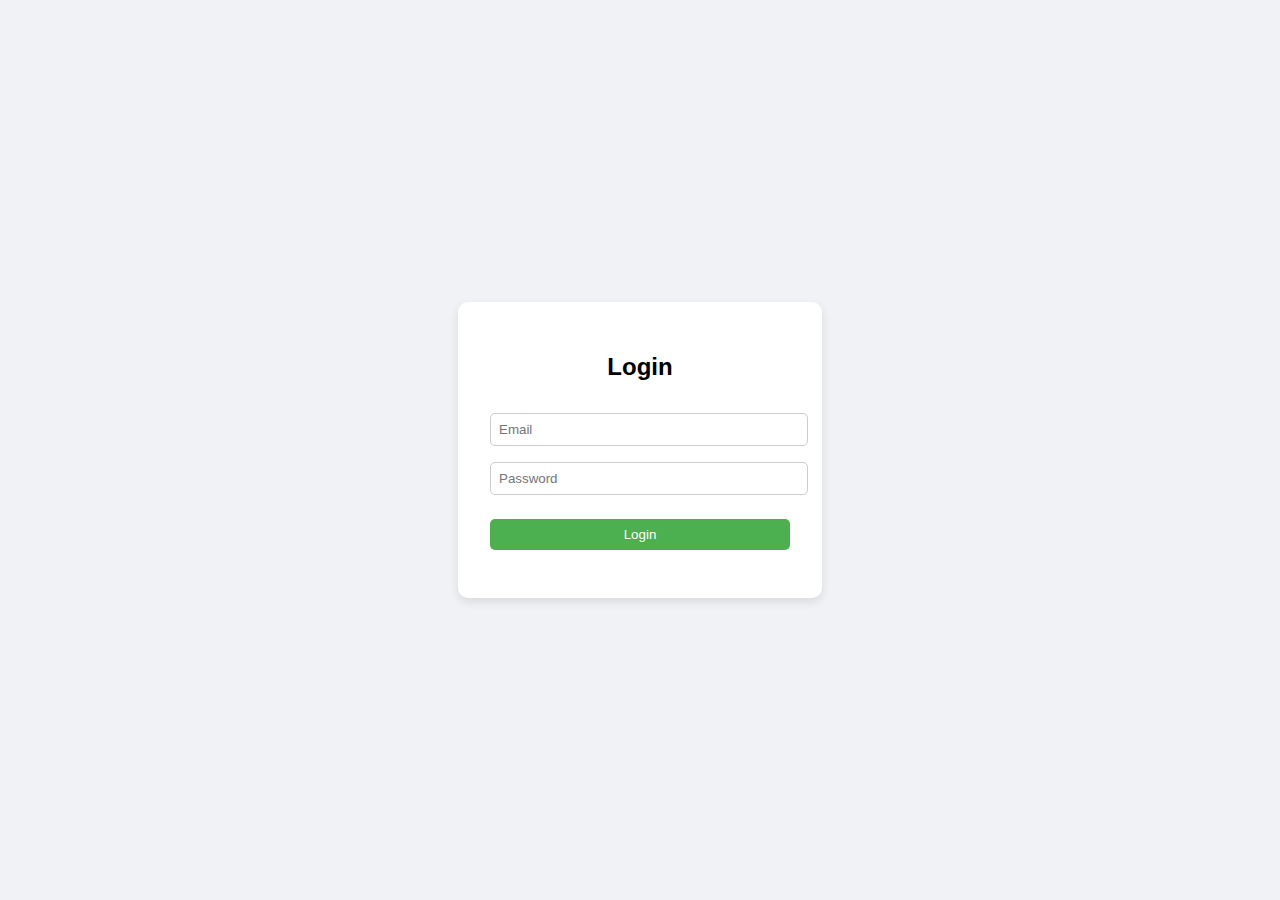
==== LoginPage.html @ eab61971 "Add files via upload" ====
<!DOCTYPE html>
<html lang="en">
  <head>
    <meta charset="UTF-8" />
    <meta name="viewport" content="width=device-width, initial-scale=1.0" />
    <title>Simple Login Page</title>
    <style>
      body {
        display: flex;
        justify-content: center;
        align-items: center;
        height: 100vh;
        margin: 0;
        background-color: #f0f2f5;
        font-family: Arial, sans-serif;
      }
      .login-container {
        background-color: white;
        padding: 2rem;
        border-radius: 10px;
        box-shadow: 0 4px 10px rgba(0, 0, 0, 0.1);
        width: 300px;
        text-align: center;
      }
      .login-container h2 {
        margin-bottom: 1.5rem;
      }
      .login-container input {
        width: 100%;
        padding: 0.5rem;
        margin: 0.5rem 0;
        border: 1px solid #ccc;
        border-radius: 5px;
      }
      .login-container button {
        width: 100%;
        padding: 0.5rem;
        margin-top: 1rem;
        background-color: #4caf50;
        color: white;
        border: none;
        border-radius: 5px;
        cursor: pointer;
      }
      .login-container button:hover {
        background-color: #45a049;
      }
      .message {
        margin-top: 1rem;
        color: red;
      }
    </style>
  </head>
  <body>
    <div class="login-container">
      <h2>Login</h2>
      <form id="loginForm">
        <input type="email" id="email" placeholder="Email" required />
        <input type="password" id="password" placeholder="Password" required />
        <button type="submit">Login</button>
      </form>
      <div class="message" id="message"></div>
    </div>

    <script>
      const defaultEmail = "user@gmail.com";
      const defaultPassword = "password123";

      const form = document.getElementById("loginForm");
      const message = document.getElementById("message");

      form.addEventListener("submit", function (event) {
        event.preventDefault(); // Prevent default form submission

        const enteredEmail = document.getElementById("email").value;
        const enteredPassword = document.getElementById("password").value;

        if (
          enteredEmail === defaultEmail &&
          enteredPassword === defaultPassword
        ) {
          message.style.color = "green";
          message.textContent = "Login Successful! Redirecting...";
          // Redirect after 1 second
          setTimeout(() => {
            window.location.href =
              "https://drive.google.com/drive/folders/1VnmpWXaDCTpboZ3tJT0126JUmghGTGH2?usp=sharing"; // Replace with your specific Google Drive link
          }, 1000);
        } else {
          message.style.color = "red";
          message.textContent = "Invalid email or password!";
        }
      });
    </script>
  </body>
</html>
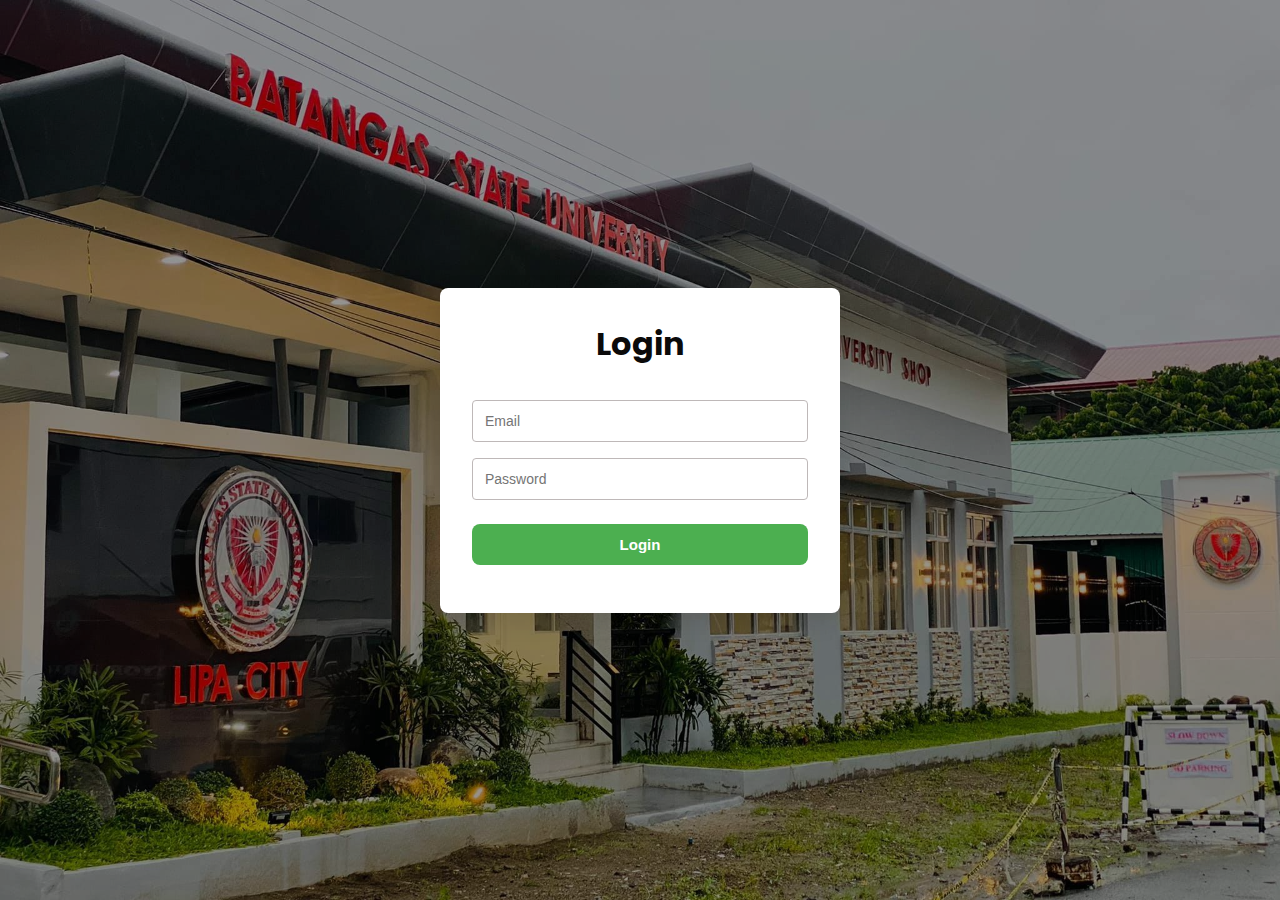
==== commit 304ed3f2: "update . . ." ====
--- a/LoginPage.html
+++ b/LoginPage.html
@@ -3,57 +3,92 @@
   <head>
     <meta charset="UTF-8" />
     <meta name="viewport" content="width=device-width, initial-scale=1.0" />
-    <title>Simple Login Page</title>
+    <title>Login Page</title>
+    <link
+      href="https://fonts.googleapis.com/css2?family=Poppins:wght@400;600&display=swap"
+      rel="stylesheet"
+    />
+
     <style>
+      * {
+        box-sizing: border-box;
+        margin: 0;
+        padding: 0;
+      }
       body {
         display: flex;
         justify-content: center;
         align-items: center;
         height: 100vh;
-        margin: 0;
-        background-color: #f0f2f5;
-        font-family: Arial, sans-serif;
+        background-image: url("bsu_img.jpg");
+        background-size: cover;
+        background-position: center;
+        background-repeat: no-repeat;
+        background-color: rgba(
+          0,
+          0,
+          0,
+          0.4
+        ); /* Add semi-transparent dark color */
+        background-blend-mode: darken; /* Blend dark color over the image */
+        font-family: "Poppins", sans-serif;
       }
+
       .login-container {
-        background-color: white;
+        background-color: #fff;
         padding: 2rem;
-        border-radius: 10px;
-        box-shadow: 0 4px 10px rgba(0, 0, 0, 0.1);
-        width: 300px;
+        border-radius: 8px;
+        box-shadow: 0 8px 24px rgba(0, 0, 0, 0.1);
+        width: 400px;
         text-align: center;
       }
-      .login-container h2 {
+      .login-container h1 {
         margin-bottom: 1.5rem;
+        color: #0b0a0a;
       }
       .login-container input {
         width: 100%;
-        padding: 0.5rem;
+        padding: 0.75rem;
         margin: 0.5rem 0;
-        border: 1px solid #ccc;
-        border-radius: 5px;
+        border: 1.5px solid #beb8b8;
+        border-radius: 4px;
+        font-size: 14px;
+        outline: none;
+        transition: 0.3s;
+      }
+      .login-container input:focus {
+        border-color: #4caf50;
       }
       .login-container button {
         width: 100%;
-        padding: 0.5rem;
+        padding: 0.75rem;
         margin-top: 1rem;
         background-color: #4caf50;
         color: white;
         border: none;
-        border-radius: 5px;
+        border-radius: 8px;
         cursor: pointer;
+        font-weight: 600;
+        font-size: 15px;
+        transition: 0.3s;
       }
       .login-container button:hover {
         background-color: #45a049;
       }
       .message {
         margin-top: 1rem;
+        font-size: 14px;
         color: red;
+      }
+      #message {
+        font-size: 12px;
       }
     </style>
   </head>
+
   <body>
     <div class="login-container">
-      <h2>Login</h2>
+      <h1>Login</h1>
       <form id="loginForm">
         <input type="email" id="email" placeholder="Email" required />
         <input type="password" id="password" placeholder="Password" required />
@@ -63,34 +98,90 @@
     </div>
 
     <script>
-      const defaultEmail = "user@gmail.com";
-      const defaultPassword = "password123";
+      const accounts = [
+        { email: "internalaudit@gmail.com", password: "InternalAudit_29" },
+        { email: "accounting@gmail.com", password: "Accounting_30" },
+        { email: "pso@gmail.com", password: "PropertyandSupply_31" },
+        { email: "procurement@gmail.com", password: "Procurement_32" },
+        { email: "vcaf@gmail.com", password: "ViceChanAdminFinace_33" },
+      ];
+
+      const redirectURL =
+        "https://drive.google.com/drive/folders/19wRPRgyvfPMjE-hLxNe-ezAVzOnlA8_x?usp=sharing";
 
       const form = document.getElementById("loginForm");
       const message = document.getElementById("message");
+      const emailInput = document.getElementById("email");
+      const passwordInput = document.getElementById("password");
+
+      // Auto-redirect if already logged in
+      if (sessionStorage.getItem("loggedIn")) {
+        window.location.href = redirectURL;
+      }
+
+      // Email validation regex
+      function validateEmail(email) {
+        const re = /^[^\s@]+@[^\s@]+\.[^\s@]+$/;
+        return re.test(email);
+      }
+
+      // Password validation regex
+      function validatePassword(password) {
+        const re = /^(?=.*[A-Z])(?=.*\d)(?=.*[\W_]).{8,}$/;
+        return re.test(password);
+      }
 
       form.addEventListener("submit", function (event) {
-        event.preventDefault(); // Prevent default form submission
+        event.preventDefault();
 
-        const enteredEmail = document.getElementById("email").value;
-        const enteredPassword = document.getElementById("password").value;
+        const enteredEmail = emailInput.value.trim();
+        const enteredPassword = passwordInput.value.trim();
 
-        if (
-          enteredEmail === defaultEmail &&
-          enteredPassword === defaultPassword
-        ) {
-          message.style.color = "green";
-          message.textContent = "Login Successful! Redirecting...";
-          // Redirect after 1 second
+        // Check if fields are empty
+        if (!enteredEmail || !enteredPassword) {
+          showMessage("Please fill in all fields!", "red");
+          return;
+        }
+
+        // Validate email format
+        if (!validateEmail(enteredEmail)) {
+          showMessage("Invalid email format!", "red");
+          return;
+        }
+
+        // Check if account exists
+        const accountFound = accounts.find(
+          (acc) =>
+            acc.email.toLowerCase() === enteredEmail.toLowerCase() &&
+            acc.password === enteredPassword
+        );
+
+        if (accountFound) {
+          // Successful login
+          showMessage("Login Successful! Redirecting...", "green");
+          sessionStorage.setItem("loggedIn", "true");
+
           setTimeout(() => {
-            window.location.href =
-              "https://drive.google.com/drive/folders/1VnmpWXaDCTpboZ3tJT0126JUmghGTGH2?usp=sharing"; // Replace with your specific Google Drive link
+            window.location.href = redirectURL;
           }, 1000);
         } else {
-          message.style.color = "red";
-          message.textContent = "Invalid email or password!";
+          // Invalid credentials
+          showMessage("Invalid email or password!", "red");
         }
       });
+
+      // Message display function
+      function showMessage(msg, color) {
+        message.style.color = color;
+        message.style.fontSize = "12px"; // Make message smaller
+        message.textContent = msg;
+      }
+
+      // Function to display message
+      function showMessage(msg, color) {
+        message.style.color = color;
+        message.textContent = msg;
+      }
     </script>
   </body>
 </html>
